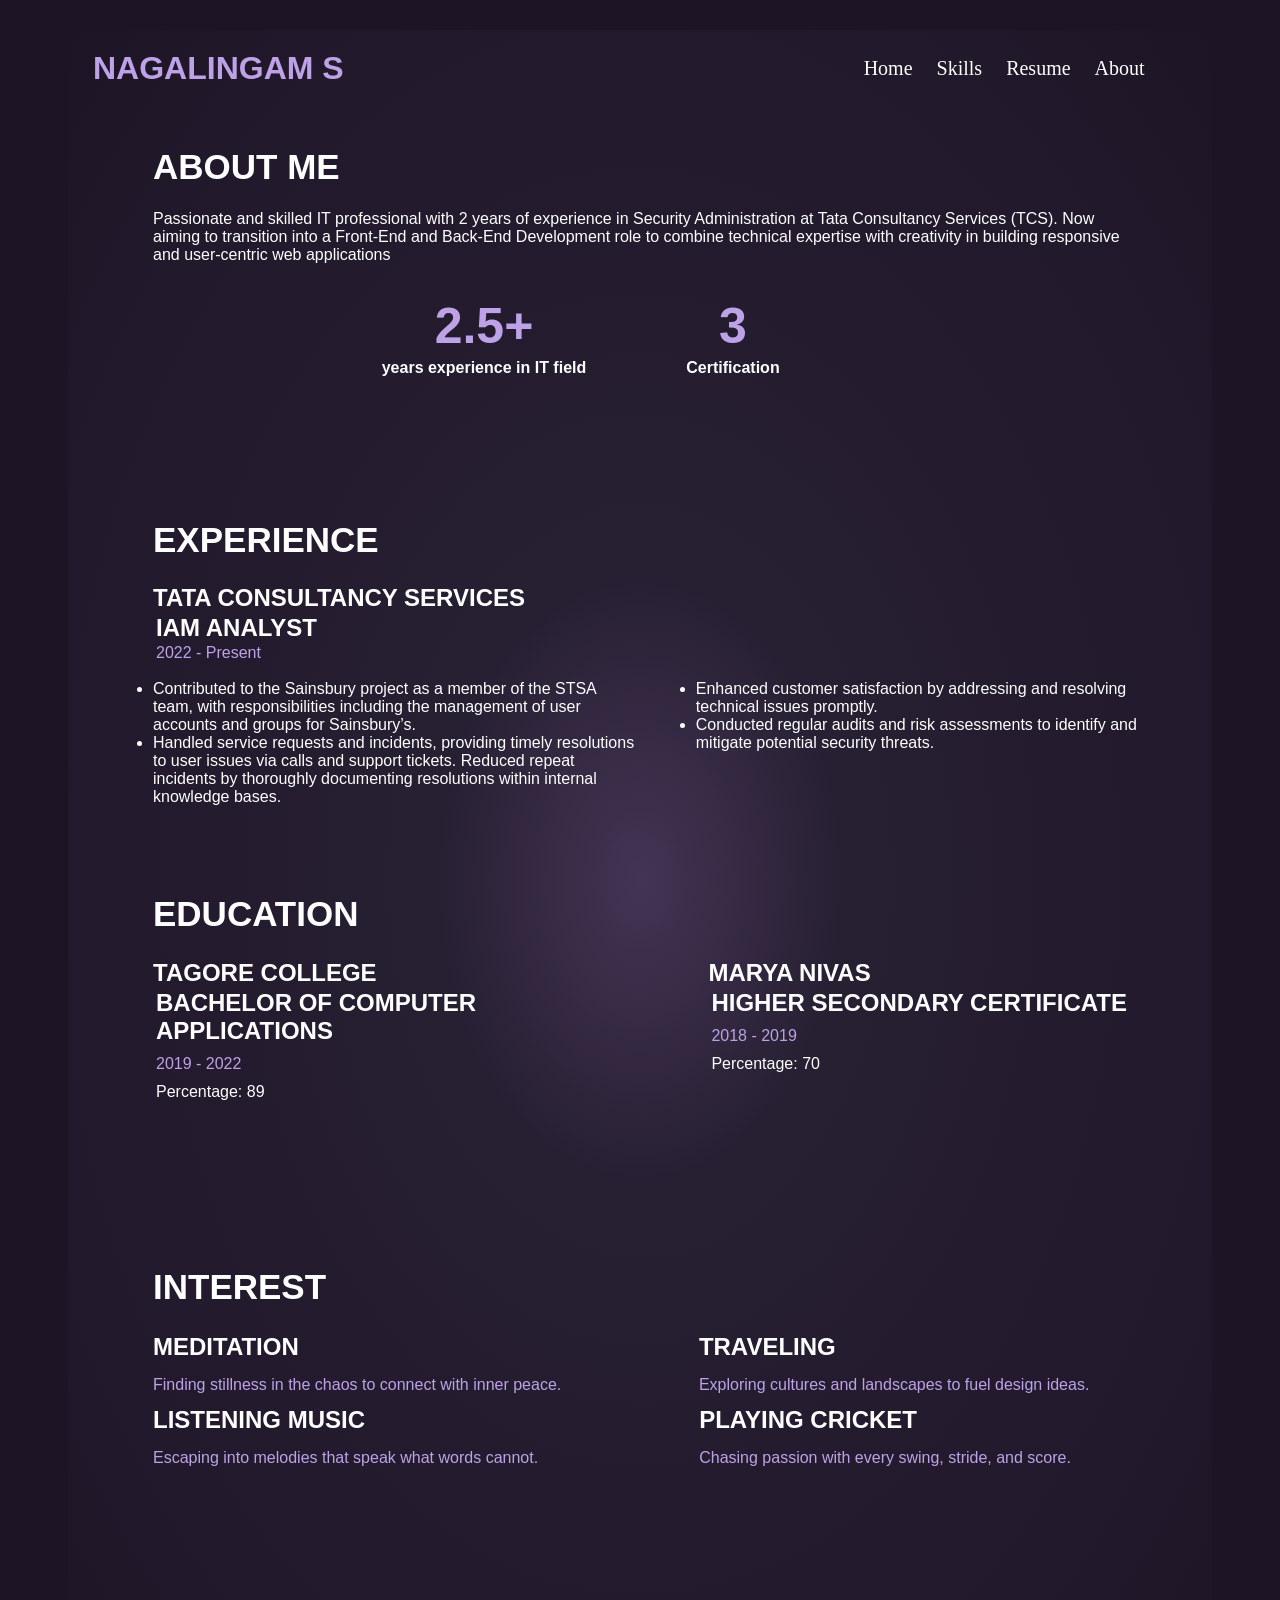
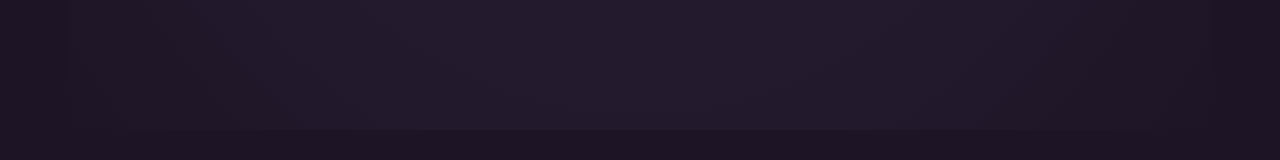
==== About.html @ 70a18e9f "first commit" ====
<!DOCTYPE html>
<html lang="en">
<head>
    <title>Contact Information</title>
    <link rel="icon" href="photos/OIP.jpg">
    <link rel="stylesheet" href="Project.css">
</head>
<body>
    <div id="outline">
    <header>
    <div id="Name">Nagalingam S</div>
<div id="ai">
    <nav>
        <a href="Home.html">Home</a>
        <a href="Skills.html">Skills</a>
        <a href="Resume.html">Resume</a>
        <a href="About.html">About</a>
    </nav>
</div>
    </header>
    <main>
        <div id="con1">
            <h1>ABOUT ME</h1>
            <p>Passionate and skilled IT professional with 2 years of experience in Security Administration at Tata Consultancy Services (TCS). Now aiming to transition into a Front-End and Back-End Development role to combine technical expertise with creativity in building responsive and user-centric web applications</p>
            <table>
                <thead>
                    <tr>
                        <th>2.5+</th>
                        <th>3</th>
                    </tr>
                </thead>
                <tbody>
                    <tr>
                        <th>years experience in IT field</th>
                        <th>Certification</th>
                    </tr>
                </tbody>
            </table>
        </div>
        <div id="con2">
            <h1>EXPERIENCE</h1>
            <h2 id="com">TATA CONSULTANCY SERVICES</h2>
            <h2 id="role">IAM ANALYST</h2>
            <p style="margin-left: 43px;color: #bda2e7;;">2022 - Present<p>
                <div id="exp">
                    <ul>
                        <li>Contributed to the Sainsbury project as a member of the STSA team, with responsibilities including the management of user accounts and groups for Sainsbury’s.</li>
                        <li>Handled service requests and incidents, providing timely resolutions to user issues via calls and support tickets. Reduced repeat incidents by thoroughly documenting resolutions within internal
                            knowledge bases.
                            </li>
                    </ul>
                    <ul>
                        <li>Enhanced customer satisfaction by addressing and resolving technical issues
                            promptly.</li>
                        <li>Conducted regular audits and risk assessments to identify and mitigate potential
                            security threats.
                            </li>
                    </ul>
                </div>
        </div>
        <div id="con3">
            <h1>EDUCATION</h1>
            <div id="exp">
                <div>
            <h2 id="com">TAGORE COLLEGE</h2>
            <h2 id="role" style="margin-bottom: 10px;">BACHELOR OF COMPUTER APPLICATIONS</h2>
            <p style="margin-left: 43px;margin-bottom: 10px;color: #bda2e7;">2019 - 2022<p>
                <p style="margin-left: 43px;margin-bottom: 10px;color:#fefefe">Percentage: 89</p>
        </div>
        <div>
            <h2 id="com">MARYA NIVAS</h2>
            <h2 id="role" style="margin-bottom: 10px;">HIGHER SECONDARY CERTIFICATE</h2>
            <p style="margin-left: 43px;margin-bottom: 10px;color: #bda2e7;">2018 - 2019<p>
                <p style="margin-left: 43px;margin-bottom: 10px;color: #fefefe">Percentage: 70</p>
        </div>
        </div>
        </div>
        <div id="con4">
            <h1>INTEREST</h1>
            <div id="exp">
                <div class="inte">
            <h2 id="com" style="margin-bottom: 15px;">MEDITATION</h2>
            <p style="margin-bottom: 10px;color: #bda2e7">Finding stillness in the chaos to connect with inner peace.</p>
        </div><div class="inte">
            <h2 id="com" style="margin-bottom: 15px;">TRAVELING</h2>
            <p style="margin-bottom: 10px;color: #bda2e7">Exploring cultures and landscapes to fuel design ideas.</p>
        </div></div>
            <div id="exp">
                <div class="inte">
            <h2 id="com" style="margin-bottom: 15px;">LISTENING MUSIC</h2>
            <p style="margin-bottom: 10px;color: #bda2e7">Escaping into melodies that speak what words cannot.</p>
        </div><div class="inte">
            <h2 id="com" style="padding-left: 5px;margin-bottom: 15px;">PLAYING CRICKET</h2>
            <p style="padding-left: 5px;margin-bottom: 10px;color: #bda2e7">Chasing passion with every swing, stride, and score. </p>
            </div></div>
</div>
    </main>
    </div>
</body>
</html>
---- Project.css ----
header{
    display: flex;
    align-items: center;
    padding: 20px;
    margin: 5px;
    margin-bottom: 40px;
  }
  a{
      padding-left: 20px;
  }
  #ai a:hover{
    color: #bda2e7;
    font-size: 22px;
  }
  #Name{
      color: #bda2e7;
      font-size: 32px;
    font-weight: bold;
    padding-right: 500px;
    text-transform: uppercase;
    font-family: 'Oswald', sans-serif;
  }
  #ai a{
      color: #fefefe;
      text-decoration: none;
      font-size: 20px;
  }
  h1{
      font-size: 35px; 
      margin-left: 40px;
  }
  h1,p,tbody,#com,#role,#exp{
      color: #fefefe; 
      font-family: 'Oswald', sans-serif;
  }
  thead{
      font-size: 50px;
      color: #bda2e7;
      font-family: 'Oswald', sans-serif;
  }
  td{
      padding-right: 20px;
  }
  table{
      margin: 30px 200px;
      width: 500px;
  }
  p,#com,#role{
      margin: 2px 40px;    
  }
  #role{
      margin-left: 43px;
  }
  body{
      background-color: rgba(29,20,37,255);
  }
  #outline{
      height: 1700px;
      margin: 30px 60px;
      background-image: radial-gradient(#443454,#272033,#241c2e,#221a2c,rgba(29,20,37,255));
  }
  main{
      height: 1500px;
      margin: 5px;
  }
  #exp{
      display: grid;
      grid-template-columns: auto auto;
      gap: 20px;
  }
  #con1,#con2,#con3,#con4{
     height: 350px;
     margin: 5px 40px;
  }
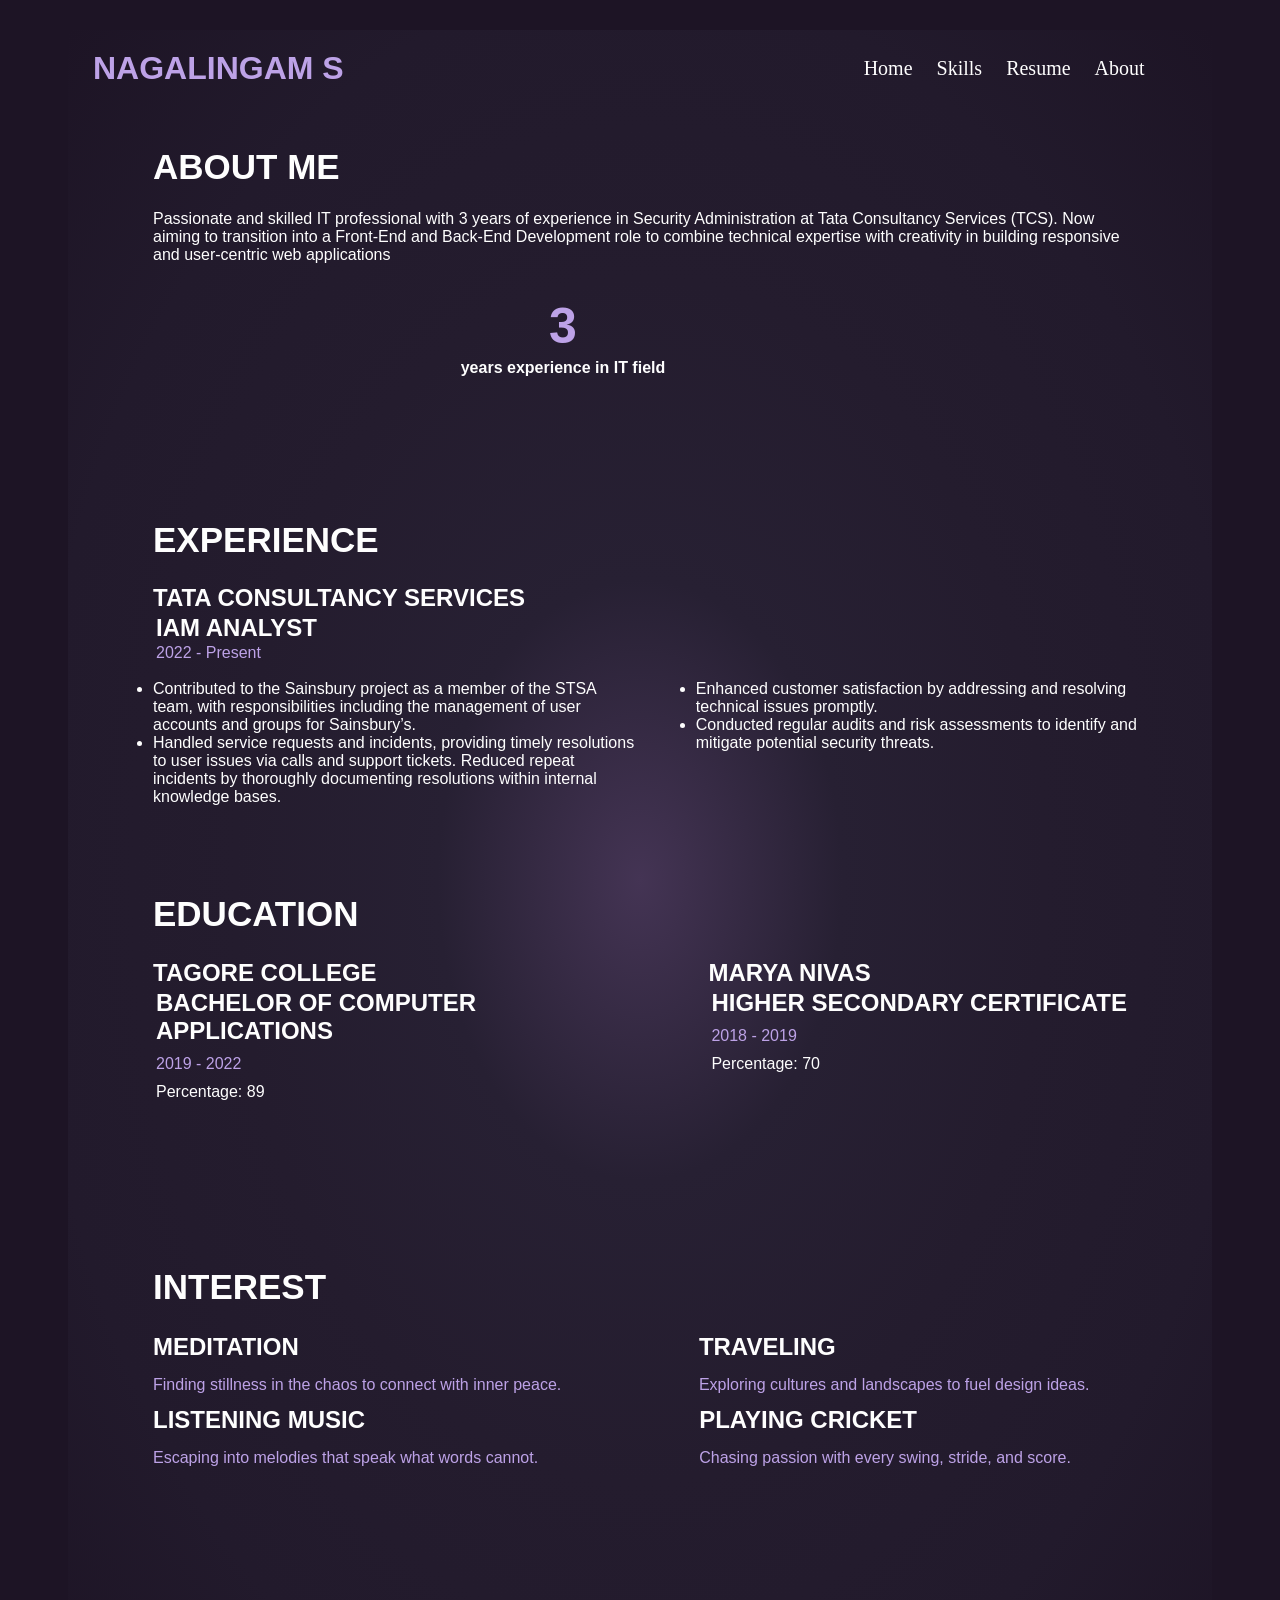
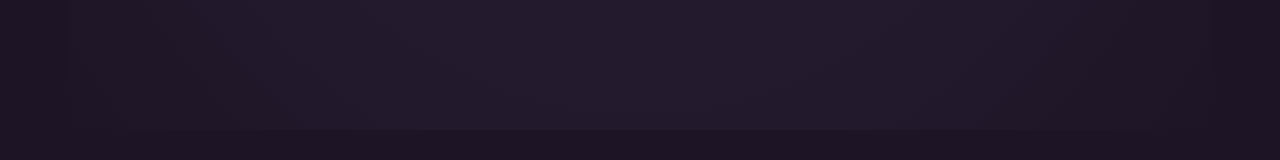
==== commit 5fcf3fe7: "New" ====
--- a/About.html
+++ b/About.html
@@ -11,7 +11,7 @@
     <div id="Name">Nagalingam S</div>
 <div id="ai">
     <nav>
-        <a href="Home.html">Home</a>
+        <a href="index.html">Home</a>
         <a href="Skills.html">Skills</a>
         <a href="Resume.html">Resume</a>
         <a href="About.html">About</a>
@@ -21,18 +21,16 @@
     <main>
         <div id="con1">
             <h1>ABOUT ME</h1>
-            <p>Passionate and skilled IT professional with 2 years of experience in Security Administration at Tata Consultancy Services (TCS). Now aiming to transition into a Front-End and Back-End Development role to combine technical expertise with creativity in building responsive and user-centric web applications</p>
+            <p>Passionate and skilled IT professional with 3 years of experience in Security Administration at Tata Consultancy Services (TCS). Now aiming to transition into a Front-End and Back-End Development role to combine technical expertise with creativity in building responsive and user-centric web applications</p>
             <table>
                 <thead>
                     <tr>
-                        <th>2.5+</th>
                         <th>3</th>
                     </tr>
                 </thead>
                 <tbody>
                     <tr>
                         <th>years experience in IT field</th>
-                        <th>Certification</th>
                     </tr>
                 </tbody>
             </table>
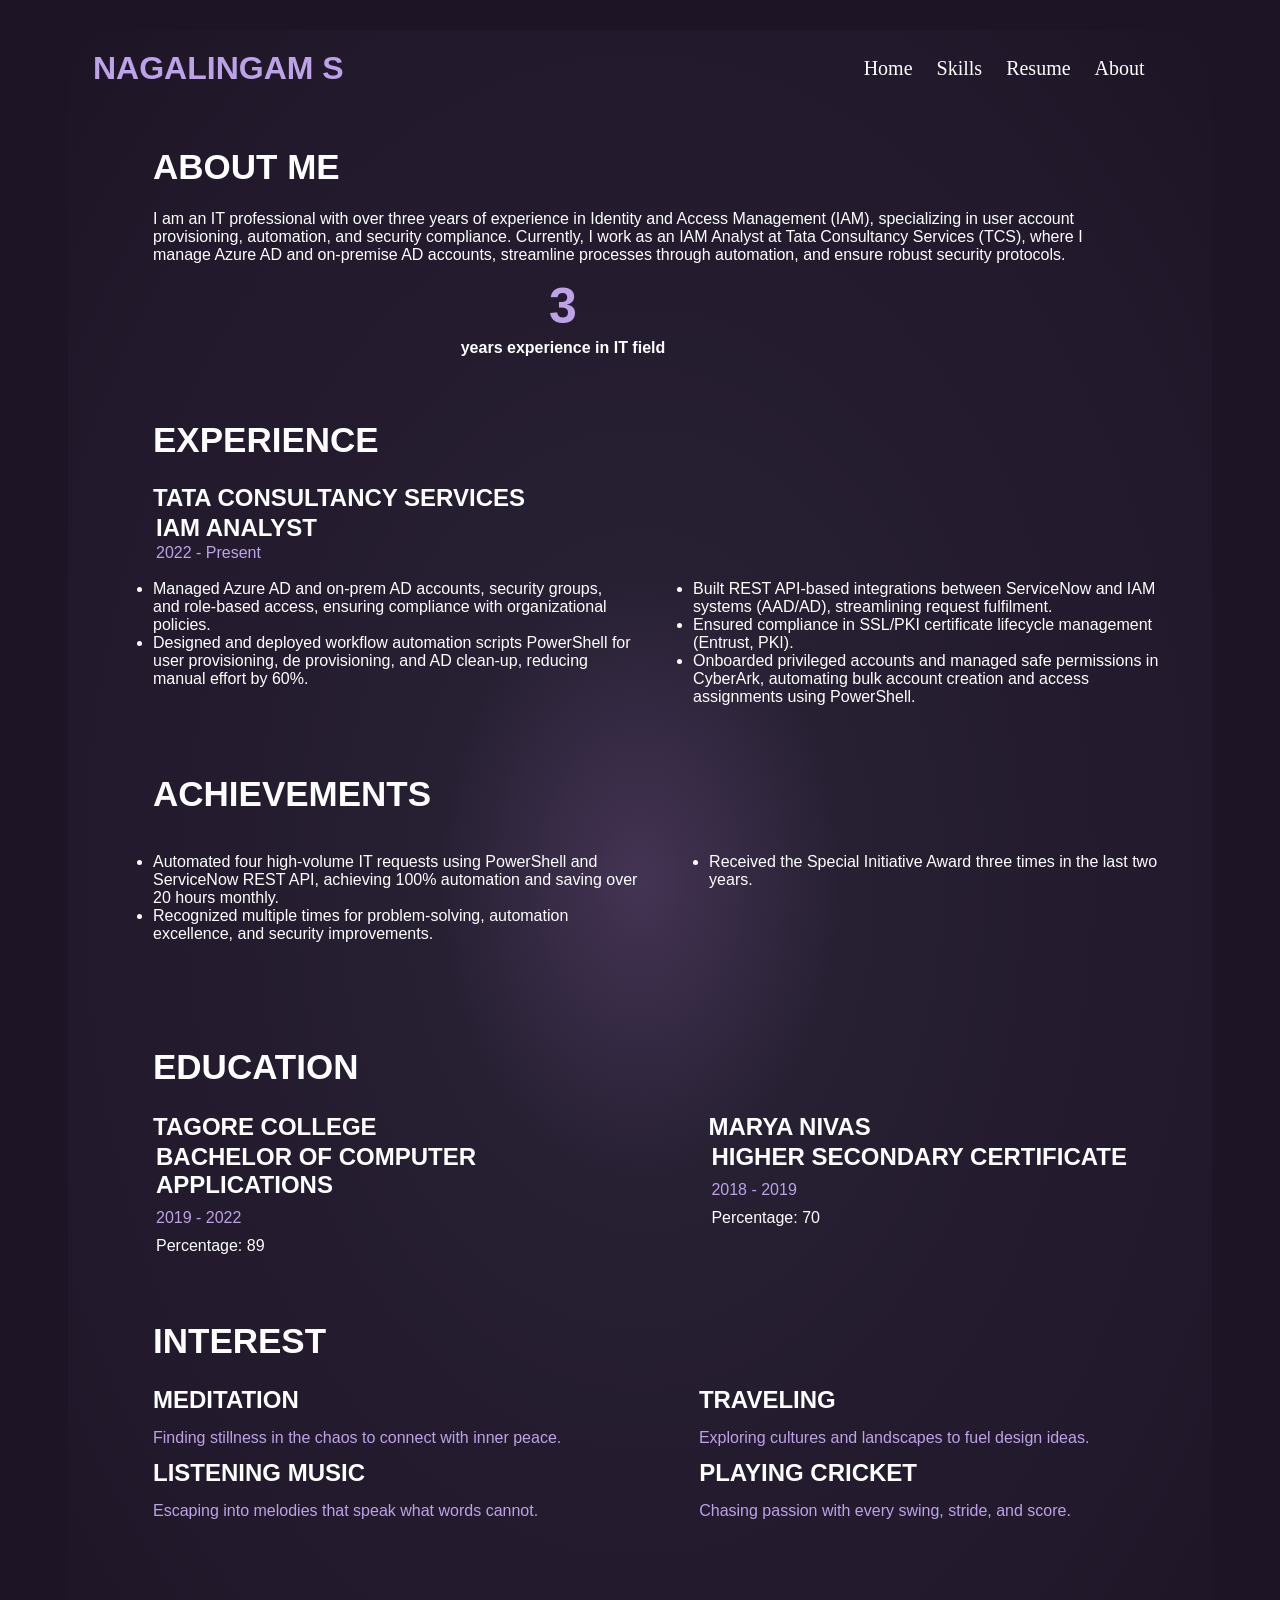
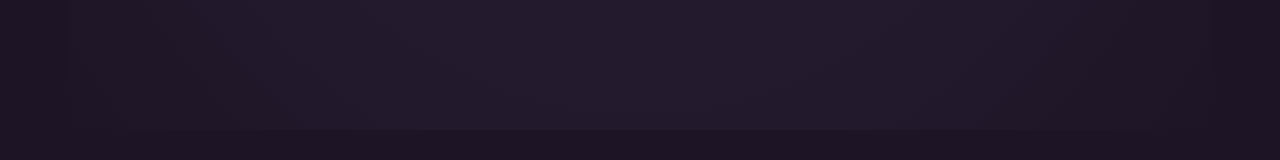
==== commit bb34f0f2: "new" ====
--- a/About.html
+++ b/About.html
@@ -1,98 +1,128 @@
 <!DOCTYPE html>
 <html lang="en">
+
 <head>
     <title>Contact Information</title>
     <link rel="icon" href="photos/OIP.jpg">
     <link rel="stylesheet" href="Project.css">
 </head>
+
 <body>
     <div id="outline">
-    <header>
-    <div id="Name">Nagalingam S</div>
-<div id="ai">
-    <nav>
-        <a href="index.html">Home</a>
-        <a href="Skills.html">Skills</a>
-        <a href="Resume.html">Resume</a>
-        <a href="About.html">About</a>
-    </nav>
-</div>
-    </header>
-    <main>
-        <div id="con1">
-            <h1>ABOUT ME</h1>
-            <p>Passionate and skilled IT professional with 3 years of experience in Security Administration at Tata Consultancy Services (TCS). Now aiming to transition into a Front-End and Back-End Development role to combine technical expertise with creativity in building responsive and user-centric web applications</p>
-            <table>
-                <thead>
-                    <tr>
-                        <th>3</th>
-                    </tr>
-                </thead>
-                <tbody>
-                    <tr>
-                        <th>years experience in IT field</th>
-                    </tr>
-                </tbody>
-            </table>
-        </div>
-        <div id="con2">
-            <h1>EXPERIENCE</h1>
-            <h2 id="com">TATA CONSULTANCY SERVICES</h2>
-            <h2 id="role">IAM ANALYST</h2>
-            <p style="margin-left: 43px;color: #bda2e7;;">2022 - Present<p>
+        <header>
+            <div id="Name">Nagalingam S</div>
+            <div id="ai">
+                <nav>
+                    <a href="index.html">Home</a>
+                    <a href="Skills.html">Skills</a>
+                    <a href="Resume.html">Resume</a>
+                    <a href="About.html">About</a>
+                </nav>
+            </div>
+        </header>
+        <main>
+            <div id="con1">
+                <h1>ABOUT ME</h1>
+                <p>I am an IT professional with over three years of experience in Identity and Access Management (IAM),
+                    specializing in user account provisioning, automation, and security compliance. Currently, I work as
+                    an IAM Analyst at Tata Consultancy Services (TCS), where I manage Azure AD and on-premise AD
+                    accounts, streamline processes through automation, and ensure robust security protocols.</p>
+                <table>
+                    <thead>
+                        <tr>
+                            <th>3</th>
+                        </tr>
+                    </thead>
+                    <tbody>
+                        <tr>
+                            <th>years experience in IT field</th>
+                        </tr>
+                    </tbody>
+                </table>
+            </div>
+            <div id="con2">
+                <h1>EXPERIENCE</h1>
+                <h2 id="com">TATA CONSULTANCY SERVICES</h2>
+                <h2 id="role">IAM ANALYST</h2>
+                <p style="margin-left: 43px;color: #bda2e7;;">2022 - Present
+                <p>
                 <div id="exp">
                     <ul>
-                        <li>Contributed to the Sainsbury project as a member of the STSA team, with responsibilities including the management of user accounts and groups for Sainsbury’s.</li>
-                        <li>Handled service requests and incidents, providing timely resolutions to user issues via calls and support tickets. Reduced repeat incidents by thoroughly documenting resolutions within internal
-                            knowledge bases.
-                            </li>
+                        <li>Managed Azure AD and on-prem AD accounts, security groups, and role-based access, ensuring
+                            compliance with organizational policies. </li>
+                        <li>Designed and deployed workflow automation scripts PowerShell for user provisioning, de
+                            provisioning, and AD clean-up, reducing manual effort by 60%.
+                        </li>
                     </ul>
                     <ul>
-                        <li>Enhanced customer satisfaction by addressing and resolving technical issues
-                            promptly.</li>
-                        <li>Conducted regular audits and risk assessments to identify and mitigate potential
-                            security threats.
-                            </li>
+                        <li>Built REST API-based integrations between ServiceNow and IAM systems (AAD/AD),
+                            streamlining request fulfilment. </li>
+                        <li>Ensured compliance in SSL/PKI certificate lifecycle management (Entrust, PKI). </li>
+                        <li>Onboarded privileged accounts and managed safe permissions in CyberArk, automating bulk account creation and access assignments using PowerShell.</li>
                     </ul>
                 </div>
-        </div>
-        <div id="con3">
-            <h1>EDUCATION</h1>
-            <div id="exp">
-                <div>
-            <h2 id="com">TAGORE COLLEGE</h2>
-            <h2 id="role" style="margin-bottom: 10px;">BACHELOR OF COMPUTER APPLICATIONS</h2>
-            <p style="margin-left: 43px;margin-bottom: 10px;color: #bda2e7;">2019 - 2022<p>
-                <p style="margin-left: 43px;margin-bottom: 10px;color:#fefefe">Percentage: 89</p>
-        </div>
-        <div>
-            <h2 id="com">MARYA NIVAS</h2>
-            <h2 id="role" style="margin-bottom: 10px;">HIGHER SECONDARY CERTIFICATE</h2>
-            <p style="margin-left: 43px;margin-bottom: 10px;color: #bda2e7;">2018 - 2019<p>
-                <p style="margin-left: 43px;margin-bottom: 10px;color: #fefefe">Percentage: 70</p>
-        </div>
-        </div>
-        </div>
-        <div id="con4">
-            <h1>INTEREST</h1>
-            <div id="exp">
-                <div class="inte">
-            <h2 id="com" style="margin-bottom: 15px;">MEDITATION</h2>
-            <p style="margin-bottom: 10px;color: #bda2e7">Finding stillness in the chaos to connect with inner peace.</p>
-        </div><div class="inte">
-            <h2 id="com" style="margin-bottom: 15px;">TRAVELING</h2>
-            <p style="margin-bottom: 10px;color: #bda2e7">Exploring cultures and landscapes to fuel design ideas.</p>
-        </div></div>
-            <div id="exp">
-                <div class="inte">
-            <h2 id="com" style="margin-bottom: 15px;">LISTENING MUSIC</h2>
-            <p style="margin-bottom: 10px;color: #bda2e7">Escaping into melodies that speak what words cannot.</p>
-        </div><div class="inte">
-            <h2 id="com" style="padding-left: 5px;margin-bottom: 15px;">PLAYING CRICKET</h2>
-            <p style="padding-left: 5px;margin-bottom: 10px;color: #bda2e7">Chasing passion with every swing, stride, and score. </p>
-            </div></div>
-</div>
-    </main>
+            </div>
+            <div id="con5">
+                <h1>ACHIEVEMENTS</h1>
+                <div id="exp">
+                    <ul>
+                        <li>Automated four high-volume IT requests using PowerShell and ServiceNow REST API, achieving 100% automation and saving over 20 hours monthly. </li>
+                        <li>Recognized multiple times for problem-solving, automation excellence, and security improvements.                        </li>
+                    </ul>
+                    <ul>
+                        <li>Received the Special Initiative Award three times in the last two years. </li>
+                    </ul>
+                </div>
+            </div>
+
+            <div id="con3">
+                <h1>EDUCATION</h1>
+                <div id="exp">
+                    <div>
+                        <h2 id="com">TAGORE COLLEGE</h2>
+                        <h2 id="role" style="margin-bottom: 10px;">BACHELOR OF COMPUTER APPLICATIONS</h2>
+                        <p style="margin-left: 43px;margin-bottom: 10px;color: #bda2e7;">2019 - 2022
+                        <p>
+                        <p style="margin-left: 43px;margin-bottom: 10px;color:#fefefe">Percentage: 89</p>
+                    </div>
+                    <div>
+                        <h2 id="com">MARYA NIVAS</h2>
+                        <h2 id="role" style="margin-bottom: 10px;">HIGHER SECONDARY CERTIFICATE</h2>
+                        <p style="margin-left: 43px;margin-bottom: 10px;color: #bda2e7;">2018 - 2019
+                        <p>
+                        <p style="margin-left: 43px;margin-bottom: 10px;color: #fefefe">Percentage: 70</p>
+                    </div>
+                </div>
+            </div>
+            <div id="con4">
+                <h1>INTEREST</h1>
+                <div id="exp">
+                    <div class="inte">
+                        <h2 id="com" style="margin-bottom: 15px;">MEDITATION</h2>
+                        <p style="margin-bottom: 10px;color: #bda2e7">Finding stillness in the chaos to connect with
+                            inner peace.</p>
+                    </div>
+                    <div class="inte">
+                        <h2 id="com" style="margin-bottom: 15px;">TRAVELING</h2>
+                        <p style="margin-bottom: 10px;color: #bda2e7">Exploring cultures and landscapes to fuel design
+                            ideas.</p>
+                    </div>
+                </div>
+                <div id="exp">
+                    <div class="inte">
+                        <h2 id="com" style="margin-bottom: 15px;">LISTENING MUSIC</h2>
+                        <p style="margin-bottom: 10px;color: #bda2e7">Escaping into melodies that speak what words
+                            cannot.</p>
+                    </div>
+                    <div class="inte">
+                        <h2 id="com" style="padding-left: 5px;margin-bottom: 15px;">PLAYING CRICKET</h2>
+                        <p style="padding-left: 5px;margin-bottom: 10px;color: #bda2e7">Chasing passion with every
+                            swing, stride, and score. </p>
+                    </div>
+                </div>
+            </div>
+        </main>
     </div>
 </body>
+
 </html>
--- a/Project.css
+++ b/Project.css
@@ -42,7 +42,7 @@
       padding-right: 20px;
   }
   table{
-      margin: 30px 200px;
+      margin: 10px 200px;
       width: 500px;
   }
   p,#com,#role{
@@ -68,10 +68,14 @@
       grid-template-columns: auto auto;
       gap: 20px;
   }
-  #con1,#con2,#con3,#con4{
-     height: 350px;
-     margin: 5px 40px;
+  #con1,#con2,#con3,#con4, #con5{
+     height: 330px;
+     margin: 1px 40px;
   }
+  #con1,#con3,#con5{
+    height: 250px;
+  }
+  
 
   
   
